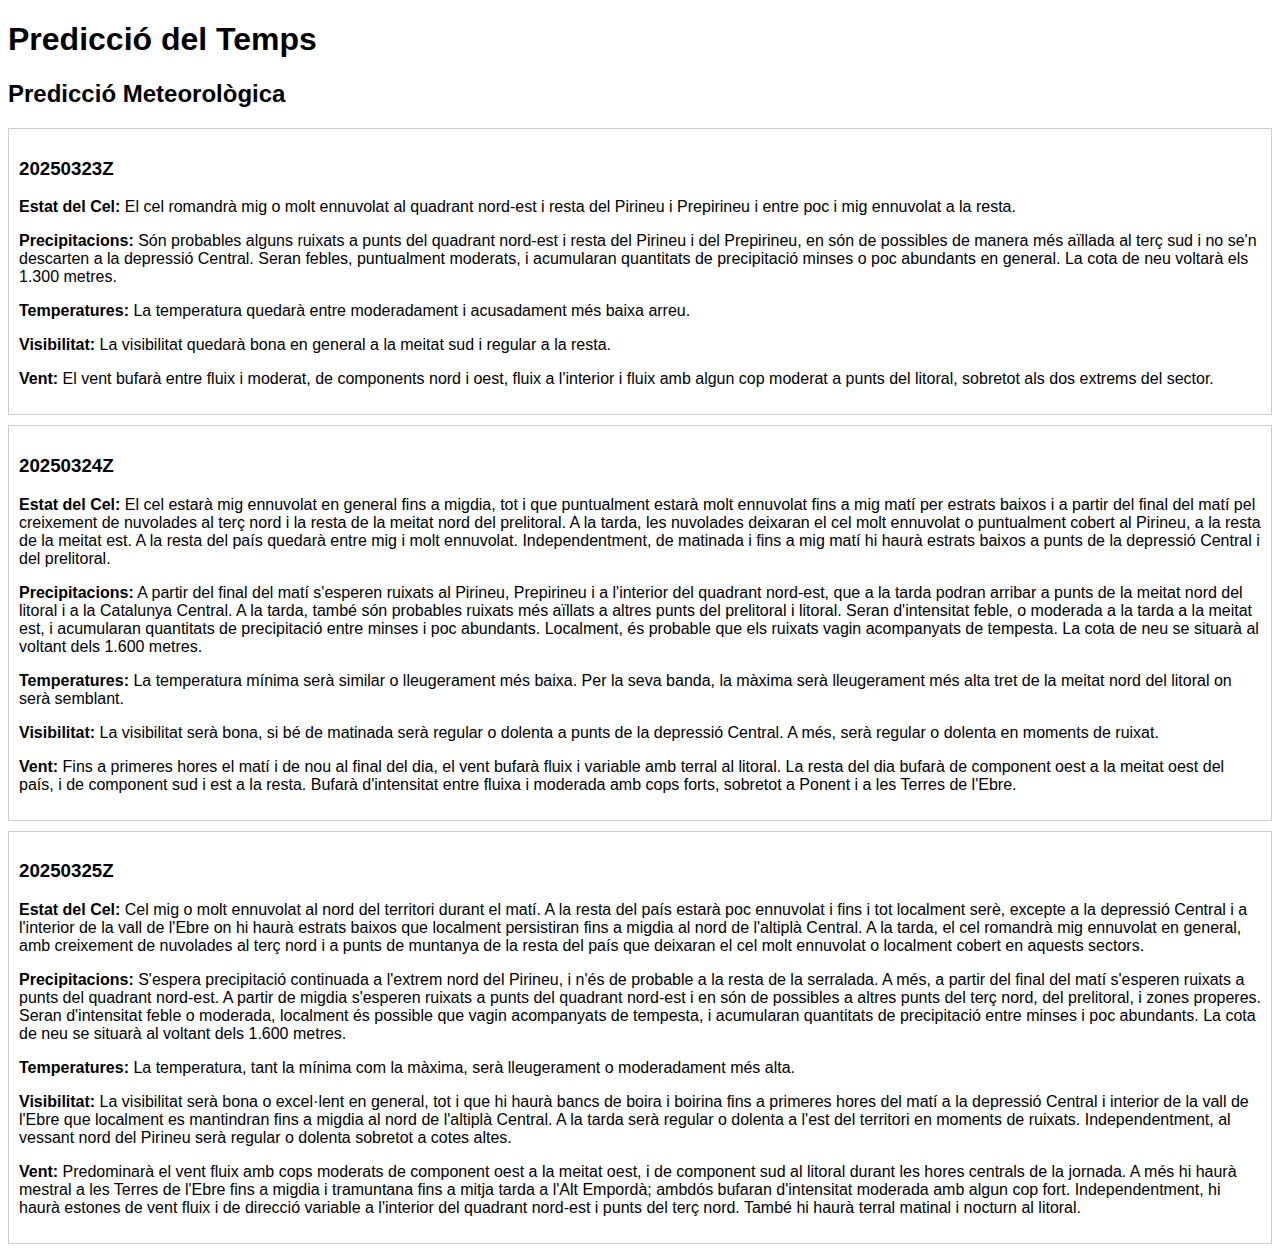
==== A8/index.html @ 87293325 "Add files via upload" ====
<!DOCTYPE html>
<html lang="ca">
<head>
    <meta charset="UTF-8">
    <meta name="viewport" content="width=device-width, initial-scale=1.0">
    <title>Predicció del Temps</title>
    <style>
        body { font-family: Arial, sans-serif; }
        .forecast { margin: 10px 0; padding: 10px; border: 1px solid #ccc; }
    </style>
</head>
<body>
    <h1>Predicció del Temps</h1>
    <div id="output">Carregant dades...</div>

    <script>
        fetch("dadesobertes_pg.json")
            .then(response => response.json())
            .then(data => {
                let output = "<h2>Predicció Meteorològica</h2>";
                
                data.forEach(prediccio => {
                    output += `
                        <div class="forecast">
                            <h3>${prediccio.diaPredit}</h3>
                            <p><strong>Estat del Cel:</strong> ${prediccio.versio.variables.estatDelCel}</p>
                            <p><strong>Precipitacions:</strong> ${prediccio.versio.variables.precipitacions}</p>
                            <p><strong>Temperatures:</strong> ${prediccio.versio.variables.temperatures}</p>
                            <p><strong>Visibilitat:</strong> ${prediccio.versio.variables.visibilitat}</p>
                            <p><strong>Vent:</strong> ${prediccio.versio.variables.vent}</p>
                        </div>
                    `;
                });

                document.getElementById("output").innerHTML = output;
            })
            .catch(error => {
                document.getElementById("output").innerHTML = "Error al carregar les dades.";
                console.error("Error carregant JSON:", error);
            });
    </script>
</body>
</html>
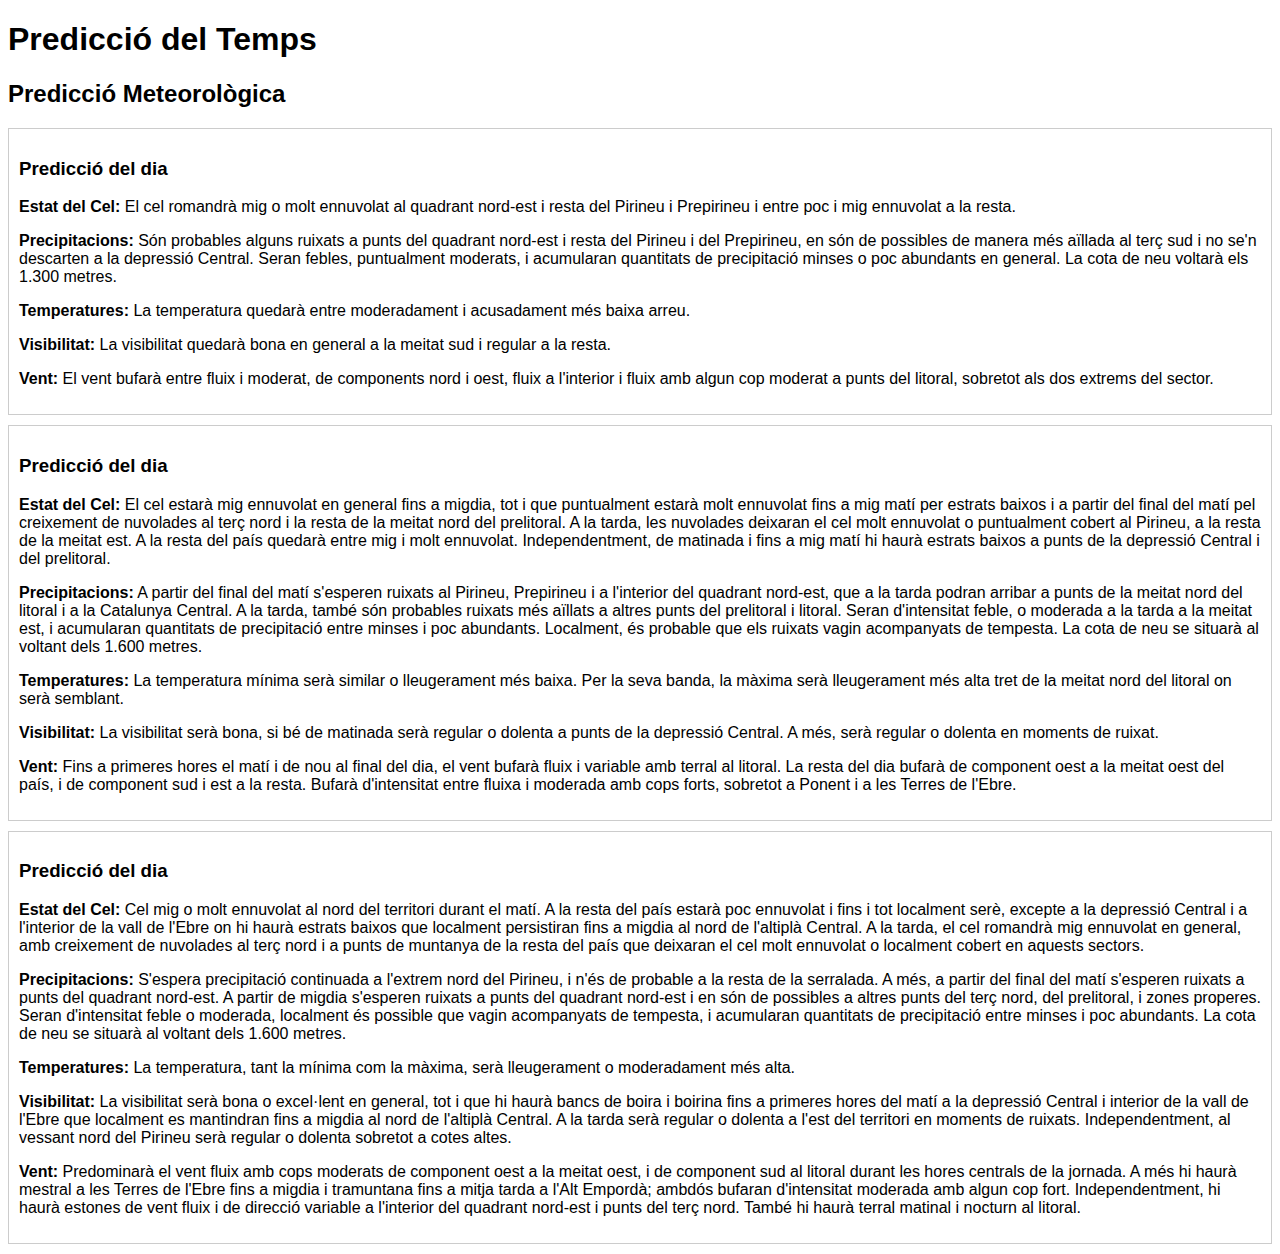
==== commit 75b45016: "Update index.html" ====
--- a/A8/index.html
+++ b/A8/index.html
@@ -22,7 +22,7 @@
                 data.forEach(prediccio => {
                     output += `
                         <div class="forecast">
-                            <h3>${prediccio.diaPredit}</h3>
+                            <h3>Predicció del dia</h3>
                             <p><strong>Estat del Cel:</strong> ${prediccio.versio.variables.estatDelCel}</p>
                             <p><strong>Precipitacions:</strong> ${prediccio.versio.variables.precipitacions}</p>
                             <p><strong>Temperatures:</strong> ${prediccio.versio.variables.temperatures}</p>
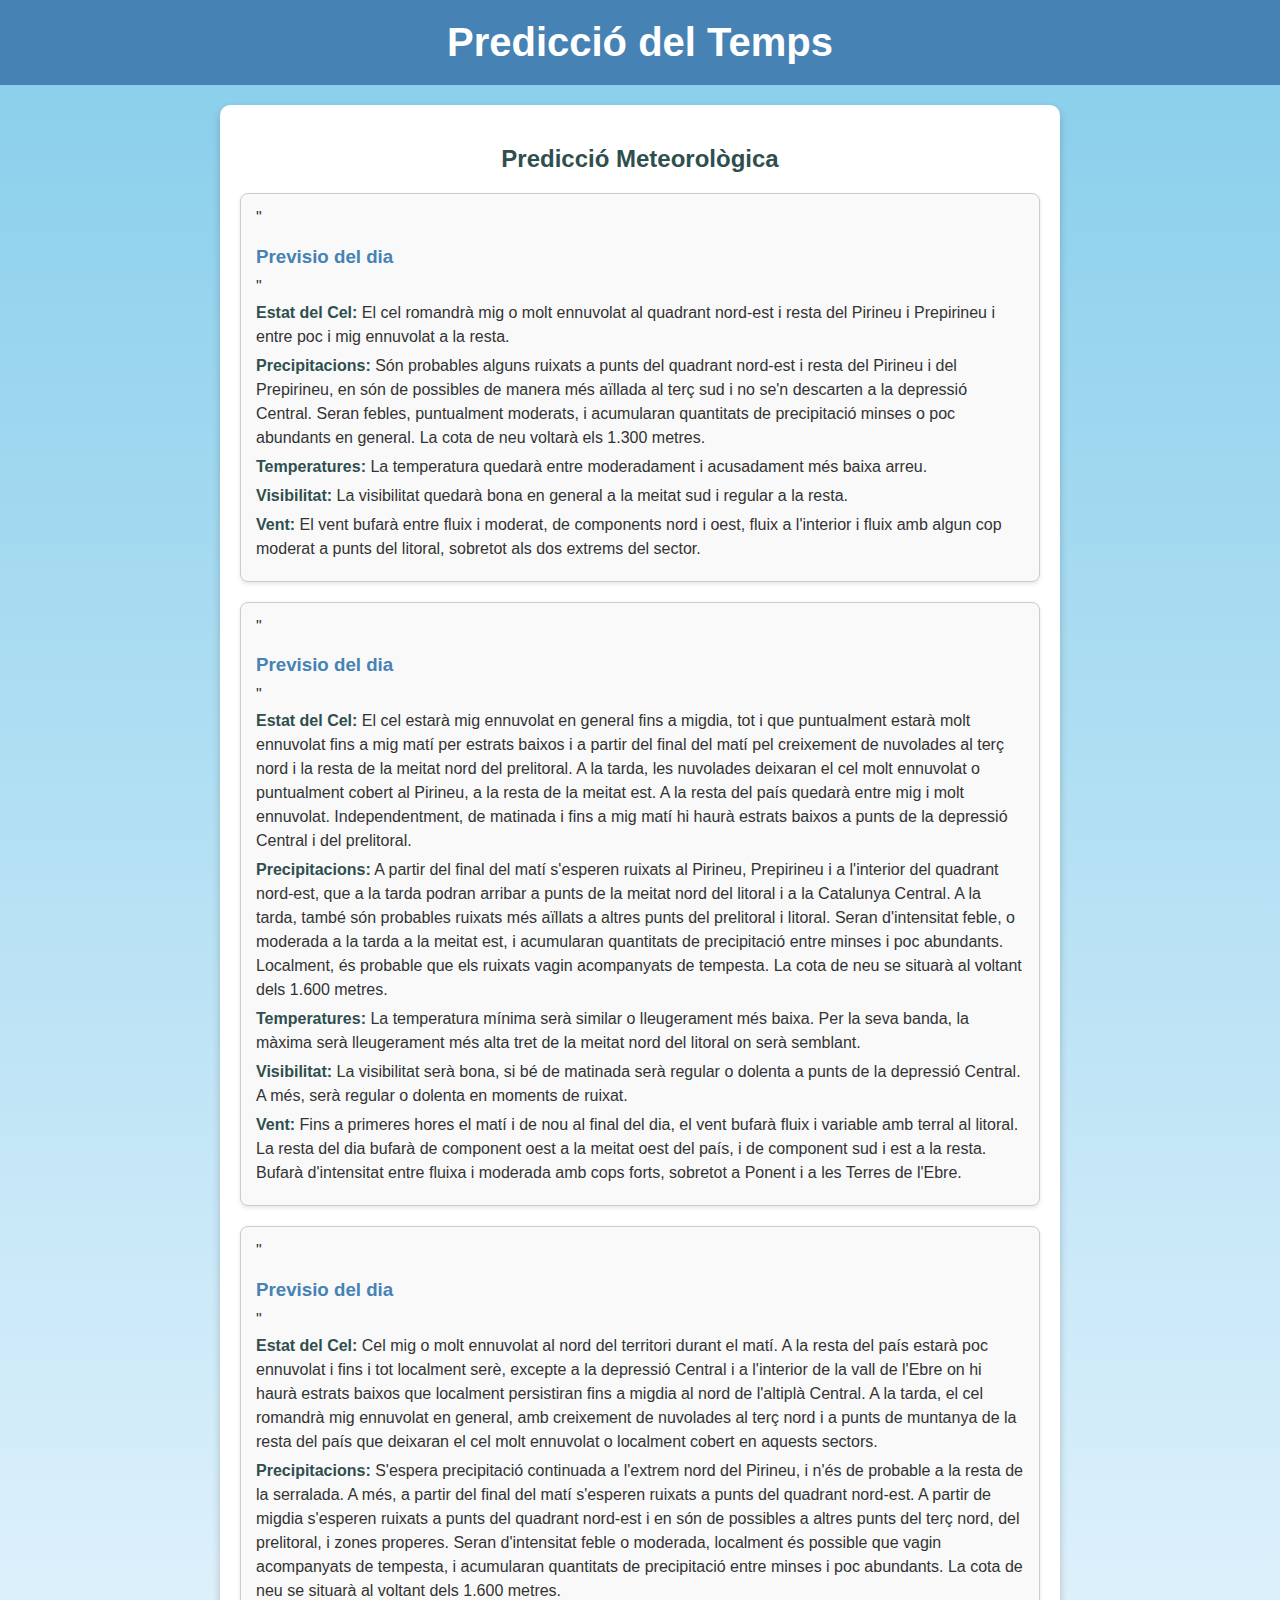
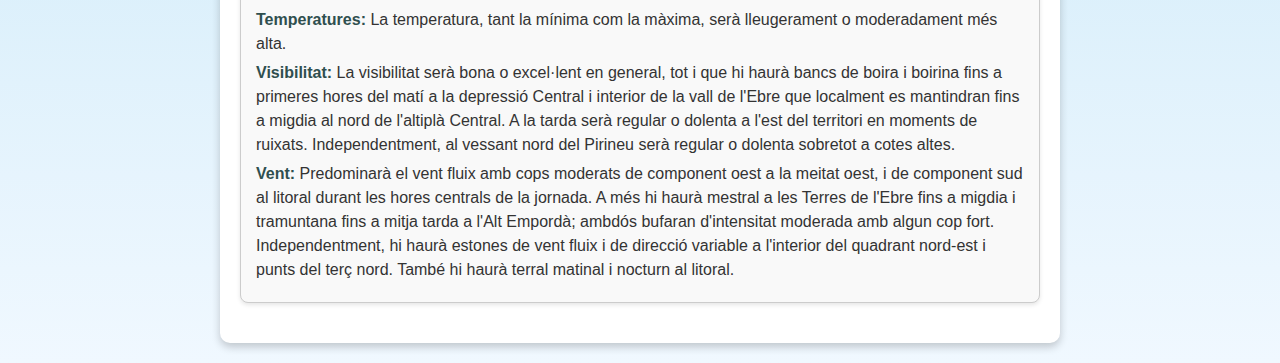
==== commit 72e0a801: "Add files via upload" ====
--- a/A8/index.html
+++ b/A8/index.html
@@ -4,10 +4,7 @@
     <meta charset="UTF-8">
     <meta name="viewport" content="width=device-width, initial-scale=1.0">
     <title>Predicció del Temps</title>
-    <style>
-        body { font-family: Arial, sans-serif; }
-        .forecast { margin: 10px 0; padding: 10px; border: 1px solid #ccc; }
-    </style>
+    <link rel="stylesheet" href="styles.css">
 </head>
 <body>
     <h1>Predicció del Temps</h1>
@@ -22,7 +19,7 @@
                 data.forEach(prediccio => {
                     output += `
                         <div class="forecast">
-                            <h3>Predicció del dia</h3>
+                            "<h3>Previsio del dia</h3>"
                             <p><strong>Estat del Cel:</strong> ${prediccio.versio.variables.estatDelCel}</p>
                             <p><strong>Precipitacions:</strong> ${prediccio.versio.variables.precipitacions}</p>
                             <p><strong>Temperatures:</strong> ${prediccio.versio.variables.temperatures}</p>
--- a/A8/styles.css
+++ b/A8/styles.css
@@ -0,0 +1,72 @@
+body {
+    font-family: 'Arial', sans-serif;
+    margin: 0;
+    padding: 0;
+    background: linear-gradient(to bottom, #87CEEB, #f0f8ff);
+    color: #333;
+    text-align: center;
+}
+
+h1 {
+    background-color: #4682B4;
+    color: white;
+    padding: 20px;
+    margin: 0;
+    font-size: 2.5em;
+}
+
+h2 {
+    color: #2F4F4F;
+    margin-top: 20px;
+}
+
+#output {
+    margin: 20px auto;
+    padding: 20px;
+    max-width: 800px;
+    background: white;
+    border-radius: 10px;
+    box-shadow: 0 4px 8px rgba(0, 0, 0, 0.2);
+}
+
+.forecast {
+    margin: 20px 0;
+    padding: 15px;
+    border: 1px solid #ccc;
+    border-radius: 8px;
+    background: #f9f9f9;
+    box-shadow: 0 2px 4px rgba(0, 0, 0, 0.1);
+    text-align: left;
+}
+
+.forecast h3 {
+    color: #4682B4;
+    margin-bottom: 10px;
+}
+
+.forecast p {
+    margin: 5px 0;
+    line-height: 1.5;
+}
+
+strong {
+    color: #2F4F4F;
+}
+
+@media (max-width: 600px) {
+    body {
+        font-size: 14px;
+    }
+
+    h1 {
+        font-size: 2em;
+    }
+
+    #output {
+        padding: 15px;
+    }
+
+    .forecast {
+        padding: 10px;
+    }
+}